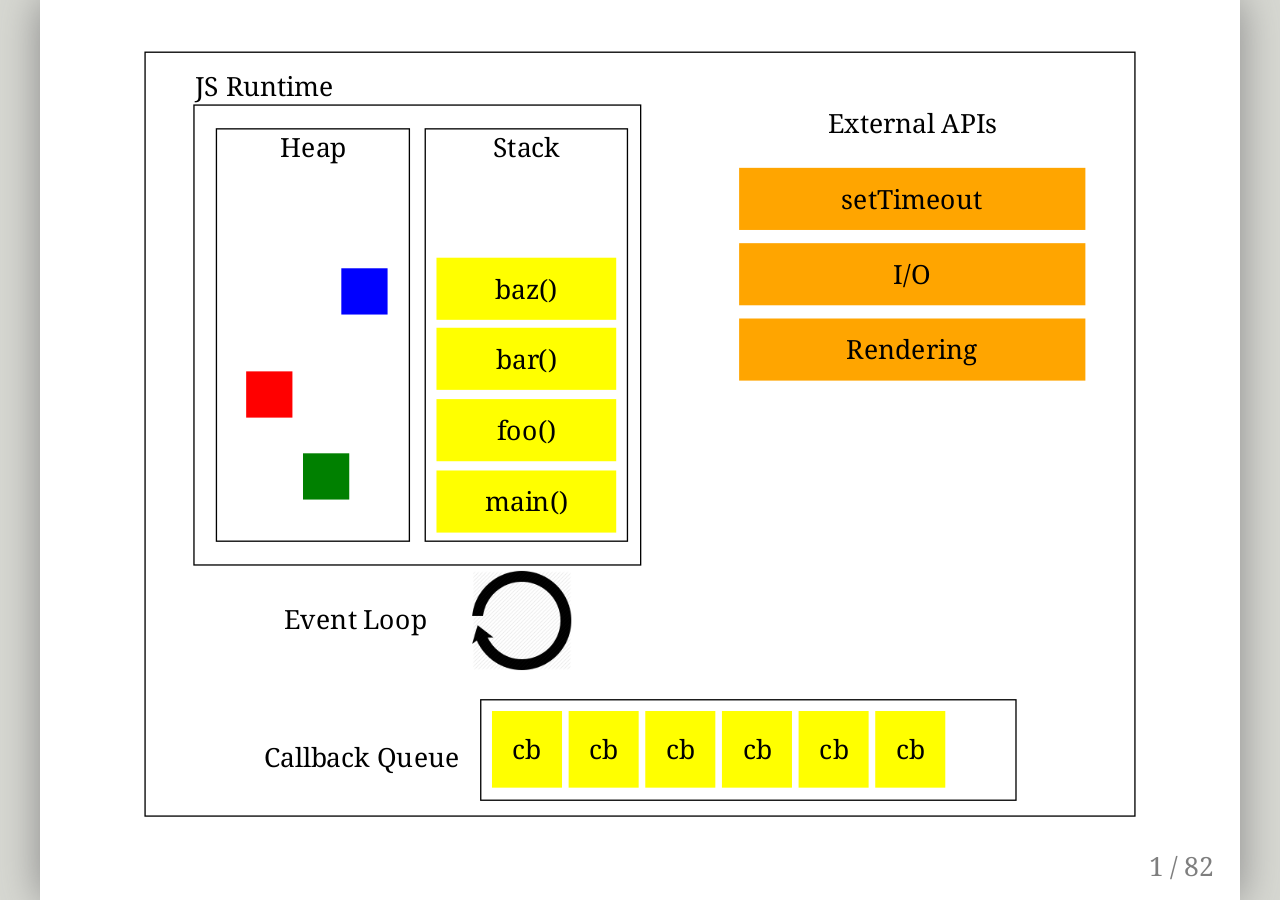
==== example-event-loop/index.html @ df594e59 "Add example event loop slides in" ====
<!DOCTYPE html>
<html>
  <head>
    <meta http-equiv="content-type" content="text/html; charset=utf-8" />
    <title>The Event Loop (or how Javascript works)</title>
    <style type="text/css" media="screen">
      @import url(http://fonts.googleapis.com/css?family=Droid+Serif);
      @import url(http://fonts.googleapis.com/css?family=Oswald);

      body {
        font-family: 'Droid Serif';
        font-size: 20px;
      }
      h1, h2, h3 {
        font-family: 'Oswald';
        font-weight: 400;
        margin-bottom: 0;
      }
      h1 { font-size: 4em; }
      h2 { font-size: 2em; }
      h3 { font-size: 1.6em; }
      .footnote {
        position: absolute;
        bottom: 3em;
        font-size: 12px;
      }
      li p {
        line-height: 1.25em;
        font-size: 1.25em;
      }
      .red { color: #fa0000; }
      .large { font-size: 2em; }
      a, a > code {
        color: rgb(249, 38, 114);
        text-decoration: none;
      }
      code {
        -moz-border-radius: 5px;
        -web-border-radius: 5px;
        background: #e7e8e2;
        border-radius: 5px;
        font-size: 14px;
      }
      .pull-left {
        float: left;
        width: 47%;
      }
      .pull-right {
        float: right;
        width: 47%;
      }
      .pull-right ~ p {
        clear: both;
      }
      #slideshow .slide .content code {
        font-size: 0.7em;
      }
      #slideshow .slide .content pre code {
        font-size: 0.8em;
        padding: 15px;
      }
      .inverse {
        background: #1A4162;
        color: #777872;
        text-shadow: 0 0 20px #333;
      }
      .inverse h1, .inverse h2 {
        color: #f3f3f3;
        line-height: 1.1em;
      }

      /* Slide-specific styling */
      #slide-inverse .footnote {
        bottom: 12px;
        left: 20px;
      }

      /* Two-column layout */
      .left-column {
        color: #777;
        width: 20%;
        height: 92%;
        float: left;
      }
      .left-column h2:last-of-type, .left-column h3:last-child {
        color: #000;
      }
      .right-column {
        width: 75%;
        float: right;
        padding-top: 2em;
      }

      .small ul {
          font-size: 1.0em;
          line-height: 1.3em;
      }

      ul {
        font-size: 1.5em;
        line-height: 1.5em;
      }

      ul ul {
        font-size: .95em;
        line-height: 1.2em;
      }
    </style>
    <link rel="stylesheet" type="text/css" href="js-runtime-overview.css" />
    <link rel="stylesheet" type="text/css" href="callstack.css" />
    <link rel="stylesheet" type="text/css" href="js-runtime-viz.css" />
  </head>
  <body>
    <textarea id="source">
<!--
Picture of Javascript runtime
General overview
-->
<div id="js-runtime-overview">
    <div class="js-runtime">
        <div class="heap">
            Heap
            <div class="heap-obj heap-obj1"></div>
            <div class="heap-obj heap-obj2"></div>
            <div class="heap-obj heap-obj3"></div>
        </div>
        <div class="stack">
            Stack
            <div class="stack-obj-container">
                <div class="stack-obj">baz()</div>
                <div class="stack-obj">bar()</div>
                <div class="stack-obj">foo()</div>
                <div class="stack-obj">main()</div>
            </div>
        </div>
    </div>
    <img class="event-loop" src="event-loop.png" />
    <div class="callback-queue">
        <div class="callback">cb</div>
        <div class="callback">cb</div>
        <div class="callback">cb</div>
        <div class="callback">cb</div>
        <div class="callback">cb</div>
        <div class="callback">cb</div>
    </div>
    <div class="external-apis">
        <div class="api">setTimeout</div>
        <div class="api">I/O</div>
        <div class="api">Rendering</div>
    </div>
    <div class="event-loop-label">Event Loop</div>
    <div class="callback-queue-label">Callback Queue</div>
    <div class="js-runtime-label">JS Runtime</div>
    <div class="external-apis-label">External APIs</div>
</div>

---
#Call Stack

* Currently executing code
* Javascript has exactly 1 callstack
* Hence why commonly explained as single threaded

---
class: middle, center
##Example

---
<!-- Basic Call Stack Example -->
<div class="call-stack-viz">
    <div class="call-stack-label">Call Stack</div>
    <div class="call-stack"></div>
    <div class="codes">
        <pre class="code concat-code">
function concat(str1, str2) {
    return str1 + "" + str2;
}
        </pre>
        <pre class="code combine-code">
function combineNames(user) {
    return concat(user.first,
                  user.last);
}
        </pre>
        <pre class="code print-code">
function printUsername(user) {
    var name = combineNames(user);
    console.log(name);
}
        </pre>
        <pre class="code">
printUsername({
    first: "Karl",
    last: "Kirch"
});
        </pre>
    </div>
</div>

---
<!-- Basic Call Stack Example -->
<div class="call-stack-viz">
    <div class="call-stack-label">Call Stack</div>
    <div class="call-stack">
        <div class="call-stack-container">
            <div class="call">(Anonymous Function)()</div>
        </div>
    </div>
    <div class="codes on-stack">
        <pre class="code concat-code">
function concat(str1, str2) {
    return str1 + "" + str2;
}
        </pre>
        <pre class="code combine-code">
function combineNames(user) {
    return concat(user.first,
                  user.last);
}
        </pre>
        <pre class="code print-code">
function printUsername(user) {
    var name = combineNames(user);
    console.log(name);
}
        </pre>
        <pre class="code">
printUsername({
    first: "Karl",
    last: "Kirch"
});
        </pre>
    </div>
</div>

---
<!-- Basic Call Stack Example -->
<div class="call-stack-viz">
    <div class="call-stack-label">Call Stack</div>
    <div class="call-stack">
        <div class="call-stack-container">
            <div class="call">printUsername()</div>
            <div class="call">(Anonymous Function)()</div>
        </div>
    </div>
    <div class="codes on-stack">
        <pre class="code concat-code">
function concat(str1, str2) {
    return str1 + "" + str2;
}
        </pre>
        <pre class="code combine-code">
function combineNames(user) {
    return concat(user.first,
                  user.last);
}
        </pre>
        <pre class="code print-code on-stack">
function printUsername(user) {
    var name = combineNames(user);
    console.log(name);
}
        </pre>
        <pre class="code">
printUsername({
    first: "Karl",
    last: "Kirch"
});
        </pre>
    </div>
</div>

---
<!-- Basic Call Stack Example -->
<div class="call-stack-viz">
    <div class="call-stack-label">Call Stack</div>
    <div class="call-stack on-stack">
        <div class="call-stack-container">
            <div class="call">combineNames()</div>
            <div class="call">printUsername()</div>
            <div class="call">(Anonymous Function)()</div>
        </div>
    </div>
    <div class="codes on-stack">
        <pre class="code concat-code">
function concat(str1, str2) {
    return str1 + "" + str2;
}
        </pre>
        <pre class="code combine-code on-stack">
function combineNames(user) {
    return concat(user.first,
                  user.last);
}
        </pre>
        <pre class="code print-code on-stack">
function printUsername(user) {
    var name = combineNames(user);
    console.log(name);
}
        </pre>
        <pre class="code">
printUsername({
    first: "Karl",
    last: "Kirch"
});
        </pre>
    </div>
</div>

---
<!-- Basic Call Stack Example -->
<div class="call-stack-viz">
    <div class="call-stack-label">Call Stack</div>
    <div class="call-stack on-stack">
        <div class="call-stack-container">
            <div class="call">concat()</div>
            <div class="call">combineNames()</div>
            <div class="call">printUsername()</div>
            <div class="call">(Anonymous Function)()</div>
        </div>
    </div>
    <div class="codes on-stack">
        <pre class="code concat-code on-stack">
function concat(str1, str2) {
    return str1 + "" + str2;
}
        </pre>
        <pre class="code combine-code on-stack">
function combineNames(user) {
    return concat(user.first,
                  user.last);
}
        </pre>
        <pre class="code print-code on-stack">
function printUsername(user) {
    var name = combineNames(user);
    console.log(name);
}
        </pre>
        <pre class="code">
printUsername({
    first: "Karl",
    last: "Kirch"
});
        </pre>
    </div>
</div>

---
<!-- Basic Call Stack Example -->
<div class="call-stack-viz">
    <div class="call-stack-label">Call Stack</div>
    <div class="call-stack on-stack">
        <div class="call-stack-container">
            <div class="call">combineNames()</div>
            <div class="call">printUsername()</div>
            <div class="call">(Anonymous Function)()</div>
        </div>
    </div>
    <div class="codes on-stack">
        <pre class="code concat-code">
function concat(str1, str2) {
    return str1 + "" + str2;
}
        </pre>
        <pre class="code combine-code on-stack">
function combineNames(user) {
    return concat(user.first,
                  user.last);
}
        </pre>
        <pre class="code print-code on-stack">
function printUsername(user) {
    var name = combineNames(user);
    console.log(name);
}
        </pre>
        <pre class="code">
printUsername({
    first: "Karl",
    last: "Kirch"
});
        </pre>
    </div>
</div>

---
<!-- Basic Call Stack Example -->
<div class="call-stack-viz">
    <div class="call-stack-label">Call Stack</div>
    <div class="call-stack on-stack">
        <div class="call-stack-container">
            <div class="call">printUsername()</div>
            <div class="call">(Anonymous Function)()</div>
        </div>
    </div>
    <div class="codes on-stack">
        <pre class="code concat-code">
function concat(str1, str2) {
    return str1 + "" + str2;
}
        </pre>
        <pre class="code combine-code">
function combineNames(user) {
    return concat(user.first,
                  user.last);
}
        </pre>
        <pre class="code print-code on-stack">
function printUsername(user) {
    var name = combineNames(user);
    console.log(name);
}
        </pre>
        <pre class="code">
printUsername({
    first: "Karl",
    last: "Kirch"
});
        </pre>
    </div>
</div>

---
<!-- Basic Call Stack Example -->
<div class="call-stack-viz">
    <div class="call-stack-label">Call Stack</div>
    <div class="call-stack on-stack">
        <div class="call-stack-container">
            <div class="call">console.log()</div>
            <div class="call">printUsername()</div>
            <div class="call">(Anonymous Function)()</div>
        </div>
    </div>
    <div class="codes on-stack">
        <pre class="code concat-code">
function concat(str1, str2) {
    return str1 + "" + str2;
}
        </pre>
        <pre class="code combine-code">
function combineNames(user) {
    return concat(user.first,
                  user.last);
}
        </pre>
        <pre class="code print-code on-stack">
function printUsername(user) {
    var name = combineNames(user);
    console.log(name);
}
        </pre>
        <pre class="code">
printUsername({
    first: "Karl",
    last: "Kirch"
});
        </pre>
    </div>
</div>

---
<!-- Basic Call Stack Example -->
<div class="call-stack-viz">
    <div class="call-stack-label">Call Stack</div>
    <div class="call-stack on-stack">
        <div class="call-stack-container">
            <div class="call">printUsername()</div>
            <div class="call">(Anonymous Function)()</div>
        </div>
    </div>
    <div class="codes on-stack">
        <pre class="code concat-code">
function concat(str1, str2) {
    return str1 + "" + str2;
}
        </pre>
        <pre class="code combine-code">
function combineNames(user) {
    return concat(user.first,
                  user.last);
}
        </pre>
        <pre class="code print-code on-stack">
function printUsername(user) {
    var name = combineNames(user);
    console.log(name);
}
        </pre>
        <pre class="code">
printUsername({
    first: "Karl",
    last: "Kirch"
});
        </pre>
    </div>
</div>

---
<!-- Basic Call Stack Example -->
<div class="call-stack-viz">
    <div class="call-stack-label">Call Stack</div>
    <div class="call-stack on-stack">
        <div class="call-stack-container">
            <div class="call">(Anonymous Function)()</div>
        </div>
    </div>
    <div class="codes on-stack">
        <pre class="code concat-code">
function concat(str1, str2) {
    return str1 + "" + str2;
}
        </pre>
        <pre class="code combine-code">
function combineNames(user) {
    return concat(user.first,
                  user.last);
}
        </pre>
        <pre class="code print-code">
function printUsername(user) {
    var name = combineNames(user);
    console.log(name);
}
        </pre>
        <pre class="code">
printUsername({
    first: "Karl",
    last: "Kirch"
});
        </pre>
    </div>
</div>

---
<!-- Basic Call Stack Example -->
<div class="call-stack-viz">
    <div class="call-stack-label">Call Stack</div>
    <div class="call-stack">
        <div class="call-stack-container">
        </div>
    </div>
    <div class="codes">
        <pre class="code concat-code">
function concat(str1, str2) {
    return str1 + "" + str2;
}
        </pre>
        <pre class="code combine-code">
function combineNames(user) {
    return concat(user.first,
                  user.last);
}
        </pre>
        <pre class="code print-code">
function printUsername(user) {
    var name = combineNames(user);
    console.log(name);
}
        </pre>
        <pre class="code">
printUsername({
    first: "Karl",
    last: "Kirch"
});
        </pre>
    </div>
</div>





---
class: middle, center
##Stack Overflow

---
<!-- Stack Overflow Example -->
<div class="call-stack-viz">
    <div class="call-stack-label">Call Stack</div>
    <div class="call-stack">
        <div class="call-stack-container">
        </div>
    </div>
    <div class="codes">
        <pre class="code foo-code">
function foo() {
    return foo();
}
        </pre>
        <pre class="code">
foo();
        </pre>
    </div>
</div>

---
<!-- Stack Overflow Example -->
<div class="call-stack-viz">
    <div class="call-stack-label">Call Stack</div>
    <div class="call-stack">
        <div class="call-stack-container">
            <div class="call">(Anonymous Function)()</div>
        </div>
    </div>
    <div class="codes on-stack">
        <pre class="code foo-code">
function foo() {
    return foo();
}
        </pre>
        <pre class="code">
foo();
        </pre>
    </div>
</div>

---
<!-- Stack Overflow Example -->
<div class="call-stack-viz">
    <div class="call-stack-label">Call Stack</div>
    <div class="call-stack">
        <div class="call-stack-container">
            <div class="call">foo()</div>
            <div class="call">(Anonymous Function)()</div>
        </div>
    </div>
    <div class="codes on-stack">
        <pre class="code foo-code on-stack">
function foo() {
    return foo();
}
        </pre>
        <pre class="code">
foo();
        </pre>
    </div>
</div>

---
<!-- Stack Overflow Example -->
<div class="call-stack-viz">
    <div class="call-stack-label">Call Stack</div>
    <div class="call-stack">
        <div class="call-stack-container">
            <div class="call">foo()</div>
            <div class="call">foo()</div>
            <div class="call">(Anonymous Function)()</div>
        </div>
    </div>
    <div class="codes on-stack">
        <pre class="code foo-code on-stack">
function foo() {
    return foo();
}
        </pre>
        <pre class="code">
foo();
        </pre>
    </div>
</div>

---
<!-- Stack Overflow Example -->
<div class="call-stack-viz">
    <div class="call-stack-label">Call Stack</div>
    <div class="call-stack">
        <div class="call-stack-container">
            <div class="call">foo()</div>
            <div class="call">foo()</div>
            <div class="call">foo()</div>
            <div class="call">(Anonymous Function)()</div>
        </div>
    </div>
    <div class="codes on-stack">
        <pre class="code foo-code on-stack">
function foo() {
    return foo();
}
        </pre>
        <pre class="code">
foo();
        </pre>
    </div>
</div>

---
<!-- Stack Overflow Example -->
<div class="call-stack-viz">
    <div class="call-stack-label">Call Stack</div>
    <div class="call-stack">
        <div class="call-stack-container">
            <div class="call">foo()</div>
            <div class="call">foo()</div>
            <div class="call">foo()</div>
            <div class="call">foo()</div>
            <div class="call">(Anonymous Function)()</div>
        </div>
    </div>
    <div class="codes on-stack">
        <pre class="code foo-code on-stack">
function foo() {
    return foo();
}
        </pre>
        <pre class="code">
foo();
        </pre>
    </div>
</div>

---
<!-- Stack Overflow Example -->
<div class="call-stack-viz">
    <div class="call-stack-label">Call Stack</div>
    <div class="call-stack">
        <div class="call-stack-container">
            <div class="call">foo()</div>
            <div class="call">foo()</div>
            <div class="call">foo()</div>
            <div class="call">foo()</div>
            <div class="call">foo()</div>
            <div class="call">(Anonymous Function)()</div>
        </div>
    </div>
    <div class="codes on-stack">
        <pre class="code foo-code on-stack">
function foo() {
    return foo();
}
        </pre>
        <pre class="code">
foo();
        </pre>
    </div>
</div>

---
<!-- Stack Overflow Example -->
<div class="call-stack-viz">
    <div class="call-stack-label">Call Stack</div>
    <div class="call-stack">
        <div class="call-stack-container">
            <div class="call">foo()</div>
            <div class="call">foo()</div>
            <div class="call">foo()</div>
            <div class="call">foo()</div>
            <div class="call">foo()</div>
            <div class="call">foo()</div>
            <div class="call">(Anonymous Function)()</div>
        </div>
    </div>
    <div class="codes on-stack">
        <pre class="code foo-code on-stack">
function foo() {
    return foo();
}
        </pre>
        <pre class="code">
foo();
        </pre>
    </div>
</div>

---
<!-- Stack Overflow Example -->
<div class="call-stack-viz">
    <div class="call-stack-label">Call Stack</div>
    <div class="call-stack">
        <div class="call-stack-container">
            <div class="call">foo()</div>
            <div class="call">foo()</div>
            <div class="call">foo()</div>
            <div class="call">foo()</div>
            <div class="call">foo()</div>
            <div class="call">foo()</div>
            <div class="call">foo()</div>
            <div class="call">(Anonymous Function)()</div>
        </div>
    </div>
    <div class="codes on-stack">
        <pre class="code foo-code on-stack">
function foo() {
    return foo();
}
        </pre>
        <pre class="code">
foo();
        </pre>
    </div>
</div>

---
<!-- Stack Overflow Example -->
<div class="call-stack-viz">
    <div class="call-stack-label">Call Stack</div>
    <div class="call-stack">
        <div class="call-stack-container">
            <div class="call">foo()</div>
            <div class="call">foo()</div>
            <div class="call">foo()</div>
            <div class="call">foo()</div>
            <div class="call">foo()</div>
            <div class="call">foo()</div>
            <div class="call">foo()</div>
            <div class="call">foo()</div>
            <div class="call">(Anonymous Function)()</div>
        </div>
    </div>
    <div class="codes on-stack">
        <pre class="code foo-code on-stack">
function foo() {
    return foo();
}
        </pre>
        <pre class="code">
foo();
        </pre>
    </div>
</div>

---
<!-- Stack Overflow Example -->
<div class="call-stack-viz">
    <div class="call-stack-label">Call Stack</div>
    <div class="call-stack">
        <div class="call-stack-container">
            <div class="call">foo()</div>
            <div class="call">foo()</div>
            <div class="call">foo()</div>
            <div class="call">foo()</div>
            <div class="call">foo()</div>
            <div class="call">foo()</div>
            <div class="call">foo()</div>
            <div class="call">foo()</div>
            <div class="call">foo()</div>
            <div class="call">(Anonymous Function)()</div>
        </div>
    </div>
    <div class="codes on-stack">
        <pre class="code foo-code on-stack">
function foo() {
    return foo();
}
        </pre>
        <pre class="code">
foo();
        </pre>
    </div>
</div>

---
<!-- Stack Overflow Example -->
<div class="call-stack-viz">
    <div class="call-stack-label">Call Stack</div>
    <div class="call-stack">
        <div class="call-stack-container">
            <div class="call">foo()</div>
            <div class="call">foo()</div>
            <div class="call">foo()</div>
            <div class="call">foo()</div>
            <div class="call">foo()</div>
            <div class="call">foo()</div>
            <div class="call">foo()</div>
            <div class="call">foo()</div>
            <div class="call">foo()</div>
            <div class="call">(Anonymous Function)()</div>
        </div>
    </div>
    <div class="codes on-stack">
        <pre class="code foo-code on-stack">
function foo() {
    return foo();
}
        </pre>
        <pre class="code">
foo();
        </pre>
    </div>
    <img class="fail" src="explosion.png" />
    <img class="error" src="stackoverflow.png" />
</div>


---
layout: false
class: middle, center, inverse
#The Event Loop and friends

---
<div id="js-runtime-overview">
    <div class="js-runtime">
        <div class="heap">
            Heap
            <div class="heap-obj heap-obj1"></div>
            <div class="heap-obj heap-obj2"></div>
            <div class="heap-obj heap-obj3"></div>
        </div>
        <div class="stack">
            Stack
            <div class="stack-obj-container">
                <div class="stack-obj">baz()</div>
                <div class="stack-obj">bar()</div>
                <div class="stack-obj">foo()</div>
                <div class="stack-obj">main()</div>
            </div>
        </div>
    </div>
    <img class="event-loop" src="event-loop.png" />
    <div class="callback-queue">
        <div class="callback">cb</div>
        <div class="callback">cb</div>
        <div class="callback">cb</div>
        <div class="callback">cb</div>
        <div class="callback">cb</div>
        <div class="callback">cb</div>
    </div>
    <div class="external-apis">
        <div class="api">setTimeout</div>
        <div class="api">I/O</div>
        <div class="api">Rendering</div>
    </div>
    <div class="event-loop-label">Event Loop</div>
    <div class="callback-queue-label">Callback Queue</div>
    <div class="js-runtime-label">JS Runtime</div>
    <div class="external-apis-label">External APIs</div>
</div>

---
<div id="js-runtime-overview">
    <div class="js-runtime">
        <div class="heap">
            Heap
            <div class="heap-obj heap-obj1"></div>
            <div class="heap-obj heap-obj2"></div>
            <div class="heap-obj heap-obj3"></div>
        </div>
        <div class="stack">
            Stack
            <div class="stack-obj-container">
                <div class="stack-obj">baz()</div>
                <div class="stack-obj">bar()</div>
                <div class="stack-obj">foo()</div>
                <div class="stack-obj">main()</div>
            </div>
        </div>
    </div>
    <div class="js-runtime-gray"></div>
    <img class="event-loop" src="event-loop.png" />
    <div class="callback-queue">
        <div class="callback">cb</div>
        <div class="callback">cb</div>
        <div class="callback">cb</div>
        <div class="callback">cb</div>
        <div class="callback">cb</div>
        <div class="callback">cb</div>
    </div>
    <div class="external-apis">
        <div class="api">setTimeout</div>
        <div class="api">I/O</div>
        <div class="api">Rendering</div>
    </div>
    <div class="event-loop-label">Event Loop</div>
    <div class="callback-queue-label">Callback Queue</div>
    <div class="js-runtime-label">JS Runtime</div>
    <div class="external-apis-label">External APIs</div>
</div>

---
#Callback/Task Queue

* Holds the list of tasks/callbacks to be executed next
* Is unbounded (can grow infinitely long)
* Multiple ways to add things to it
    - setTimeout(fn, 0);
    - setImmediate(fn);
    - nextTick(fn);


---
#External APIs
* Do everything not Javascript related
* Can use other threads
* Examples of External APIs
    - Network I/O
    - Rendering Calls
    - Timeouts/Intervals
    - File System Access
    - C++ code
    - Web Workers


---
#Event Loop
<!--
Who knows what an event loop is?
Who's written one?
-->

* Loop that waits for and dispatches events from the callback queue to the callstack
* Only dispatches when callstack is empty
* You have no control over this

<!--
Literally all it does, grabs events off of the task queue and replaces the call stack with the code from the task queue
-->

---
class: middle, center
##Async example

---
<!-- SetTimeout Example -->
<div class="js-runtime-viz">
    <div class="call-stack-label">Call Stack</div>
    <div class="external-apis-label">External APIs</div>
    <div class="console-label">Console</div>
    <div class="callback-queue-label">Callback Queue</div>
    <div class="call-stack">
        <div class="call-stack-container">
        </div>
    </div>
    <div class="external-apis">
        <div class="call-stack-container">
        </div>
    </div>
    <div class="codes">

```
function doTimeout() {
    console.log("Timeout complete");
}

setTimeout(doTimeout, 5000);

console.log("Waiting for timeout");
```
</div>
    <pre class="console">
    </pre>
    <div class="callback-queue">
    </div>
    <img class="event-loop" src="event-loop.png" />
</div>

---
<!-- SetTimeout Example -->
<div class="js-runtime-viz">
    <div class="call-stack-label">Call Stack</div>
    <div class="external-apis-label">External APIs</div>
    <div class="console-label">Console</div>
    <div class="callback-queue-label">Callback Queue</div>
    <div class="call-stack">
        <div class="call-stack-container">
            <div class="call">(Anonymous Function)()</div>
        </div>
    </div>
    <div class="external-apis">
        <div class="api-container">
        </div>
    </div>
    <div class="codes">

```
function doTimeout() {
    console.log("Timeout complete");
}

setTimeout(doTimeout, 5000);

console.log("Waiting for timeout");
```
</div>
    <pre class="console">
    </pre>
    <div class="callback-queue">
    </div>
    <img class="event-loop" src="event-loop.png" />
</div>

---
<!-- SetTimeout Example -->
<div class="js-runtime-viz">
    <div class="call-stack-label">Call Stack</div>
    <div class="external-apis-label">External APIs</div>
    <div class="console-label">Console</div>
    <div class="callback-queue-label">Callback Queue</div>
    <div class="call-stack">
        <div class="call-stack-container">
            <div class="call">setTimeout()</div>
            <div class="call">(Anonymous Function)()</div>
        </div>
    </div>
    <div class="external-apis">
        <div class="api-container">
        </div>
    </div>
    <div class="codes">

```
function doTimeout() {
    console.log("Timeout complete");
}

setTimeout(doTimeout, 5000);

console.log("Waiting for timeout");
```
</div>
    <pre class="console">
    </pre>
    <div class="callback-queue">
    </div>
    <img class="event-loop" src="event-loop.png" />
</div>

---
<!-- SetTimeout Example -->
<div class="js-runtime-viz">
    <div class="call-stack-label">Call Stack</div>
    <div class="external-apis-label">External APIs</div>
    <div class="console-label">Console</div>
    <div class="callback-queue-label">Callback Queue</div>
    <div class="call-stack">
        <div class="call-stack-container">
            <div class="call">(Anonymous Function)()</div>
        </div>
    </div>
    <div class="external-apis">
        <div class="api-container">
            <div class="api">
                setTimeout
                <img src="spinner.gif" />
                <div class="cb">doTimeout</div>
            </div>
        </div>
    </div>
    <div class="codes">

```
function doTimeout() {
    console.log("Timeout complete");
}

setTimeout(doTimeout, 5000);

console.log("Waiting for timeout");
```
</div>
    <pre class="console">
    </pre>
    <div class="callback-queue">
    </div>
    <img class="event-loop" src="event-loop.png" />
</div>

---
<!-- SetTimeout Example -->
<div class="js-runtime-viz">
    <div class="call-stack-label">Call Stack</div>
    <div class="external-apis-label">External APIs</div>
    <div class="console-label">Console</div>
    <div class="callback-queue-label">Callback Queue</div>
    <div class="call-stack">
        <div class="call-stack-container">
            <div class="call">console.log()</div>
            <div class="call">(Anonymous Function)()</div>
        </div>
    </div>
    <div class="external-apis">
        <div class="api-container">
            <div class="api">
                setTimeout
                <img src="spinner.gif" />
                <div class="cb">doTimeout</div>
            </div>
        </div>
    </div>
    <div class="codes">

```
function doTimeout() {
    console.log("Timeout complete");
}

setTimeout(doTimeout, 5000);

console.log("Waiting for timeout");
```
</div>
    <pre class="console">
    </pre>
    <div class="callback-queue">
    </div>
    <img class="event-loop" src="event-loop.png" />
</div>

---
<!-- SetTimeout Example -->
<div class="js-runtime-viz">
    <div class="call-stack-label">Call Stack</div>
    <div class="external-apis-label">External APIs</div>
    <div class="console-label">Console</div>
    <div class="callback-queue-label">Callback Queue</div>
    <div class="call-stack">
        <div class="call-stack-container">
            <div class="call">(Anonymous Function)()</div>
        </div>
    </div>
    <div class="external-apis">
        <div class="api-container">
            <div class="api">
                setTimeout
                <img src="spinner.gif" />
                <div class="cb">doTimeout</div>
            </div>
        </div>
    </div>
    <div class="codes">

```
function doTimeout() {
    console.log("Timeout complete");
}

setTimeout(doTimeout, 5000);

console.log("Waiting for timeout");
```
</div>
    <pre class="console">
Waiting for timeout
    </pre>
    <div class="callback-queue">
    </div>
    <img class="event-loop" src="event-loop.png" />
</div>


---
<!-- SetTimeout Example -->
<div class="js-runtime-viz">
    <div class="call-stack-label">Call Stack</div>
    <div class="external-apis-label">External APIs</div>
    <div class="console-label">Console</div>
    <div class="callback-queue-label">Callback Queue</div>
    <div class="call-stack">
        <div class="call-stack-container">
        </div>
    </div>
    <div class="external-apis">
        <div class="api-container">
            <div class="api">
                setTimeout
                <img src="spinner.gif" />
                <div class="cb">doTimeout</div>
            </div>
        </div>
    </div>
    <div class="codes">

```
function doTimeout() {
    console.log("Timeout complete");
}

setTimeout(doTimeout, 5000);

console.log("Waiting for timeout");
```
</div>
    <pre class="console">
Waiting for timeout
    </pre>
    <div class="callback-queue">
    </div>
    <img class="event-loop" src="event-loop.png" />
</div>

---
<!-- SetTimeout Example -->
<div class="js-runtime-viz">
    <div class="call-stack-label">Call Stack</div>
    <div class="external-apis-label">External APIs</div>
    <div class="console-label">Console</div>
    <div class="callback-queue-label">Callback Queue</div>
    <div class="call-stack">
        <div class="call-stack-container">
        </div>
    </div>
    <div class="external-apis">
        <div class="api-container">
        </div>
    </div>
    <div class="codes">

```
function doTimeout() {
    console.log("Timeout complete");
}

setTimeout(doTimeout, 5000);

console.log("Waiting for timeout");
```
</div>
    <pre class="console">
Waiting for timeout
    </pre>
    <div class="callback-queue">
        <div class="cb">doTimeout</div>
    </div>
    <img class="event-loop" src="event-loop.png" />
</div>

---
<!-- SetTimeout Example -->
<div class="js-runtime-viz">
    <div class="call-stack-label">Call Stack</div>
    <div class="external-apis-label">External APIs</div>
    <div class="console-label">Console</div>
    <div class="callback-queue-label">Callback Queue</div>
    <div class="call-stack">
        <div class="call-stack-container">
            <div class="call">doTimeout()</div>
        </div>
    </div>
    <div class="external-apis">
        <div class="api-container">
        </div>
    </div>
    <div class="codes">

```
function doTimeout() {
    console.log("Timeout complete");
}

setTimeout(doTimeout, 5000);

console.log("Waiting for timeout");
```
</div>
    <pre class="console">
Waiting for timeout
    </pre>
    <div class="callback-queue">
    </div>
    <img class="event-loop" src="event-loop.png" />
</div>

---
<!-- SetTimeout Example -->
<div class="js-runtime-viz">
    <div class="call-stack-label">Call Stack</div>
    <div class="external-apis-label">External APIs</div>
    <div class="console-label">Console</div>
    <div class="callback-queue-label">Callback Queue</div>
    <div class="call-stack">
        <div class="call-stack-container">
            <div class="call">console.log()</div>
            <div class="call">doTimeout()</div>
        </div>
    </div>
    <div class="external-apis">
        <div class="api-container">
        </div>
    </div>
    <div class="codes">

```
function doTimeout() {
    console.log("Timeout complete");
}

setTimeout(doTimeout, 5000);

console.log("Waiting for timeout");
```
</div>
    <pre class="console">
Waiting for timeout
    </pre>
    <div class="callback-queue">
    </div>
    <img class="event-loop" src="event-loop.png" />
</div>

---
<!-- SetTimeout Example -->
<div class="js-runtime-viz">
    <div class="call-stack-label">Call Stack</div>
    <div class="external-apis-label">External APIs</div>
    <div class="console-label">Console</div>
    <div class="callback-queue-label">Callback Queue</div>
    <div class="call-stack">
        <div class="call-stack-container">
            <div class="call">doTimeout()</div>
        </div>
    </div>
    <div class="external-apis">
        <div class="api-container">
        </div>
    </div>
    <div class="codes">

```
function doTimeout() {
    console.log("Timeout complete");
}

setTimeout(doTimeout, 5000);

console.log("Waiting for timeout");
```
</div>
    <pre class="console">
Waiting for timeout
Timeout complete
    </pre>
    <div class="callback-queue">
    </div>
    <img class="event-loop" src="event-loop.png" />
</div>

---
<!-- SetTimeout Example -->
<div class="js-runtime-viz">
    <div class="call-stack-label">Call Stack</div>
    <div class="external-apis-label">External APIs</div>
    <div class="console-label">Console</div>
    <div class="callback-queue-label">Callback Queue</div>
    <div class="call-stack">
        <div class="call-stack-container">
        </div>
    </div>
    <div class="external-apis">
        <div class="api-container">
        </div>
    </div>
    <div class="codes">

```
function doTimeout() {
    console.log("Timeout complete");
}

setTimeout(doTimeout, 5000);

console.log("Waiting for timeout");
```
</div>
    <pre class="console">
Waiting for timeout
Timeout complete
    </pre>
    <div class="callback-queue">
    </div>
    <img class="event-loop" src="event-loop.png" />
</div>








---
class: middle, center
##Browser - Element onClick

---
<!-- Interactive onclick event -->
<div class="js-runtime-viz">
    <div class="call-stack-label">Call Stack</div>
    <div class="external-apis-label">External APIs</div>
    <div class="console-label">Console</div>
    <div class="callback-queue-label">Callback Queue</div>
    <div class="call-stack">
        <div class="call-stack-container">
        </div>
    </div>
    <div class="external-apis">
        <div class="api-container">
        </div>
    </div>
<div class="codes">

```
function handleClick(evt) {
    console.log("Clicked!!")
}

var btn = document
        .getElementById("theButton");

btn.addEventListener('click',
                        handleClick);
```
</div>
    <pre class="console">
    </pre>
    <div class="callback-queue">
    </div>
    <img class="event-loop" src="event-loop.png" />
</div>

---
<!-- Interactive onclick event -->
<div class="js-runtime-viz">
    <div class="call-stack-label">Call Stack</div>
    <div class="external-apis-label">External APIs</div>
    <div class="console-label">Console</div>
    <div class="callback-queue-label">Callback Queue</div>
    <div class="call-stack">
        <div class="call-stack-container">
            <div class="call">(Anonymous Function)()</div>
        </div>
    </div>
    <div class="external-apis">
        <div class="api-container">
        </div>
    </div>
<div class="codes">

```
function handleClick(evt) {
    console.log("Clicked!!")
}

var btn = document
        .getElementById("theButton");

btn.addEventListener('click',
                        handleClick);
```
</div>
    <pre class="console">
    </pre>
    <div class="callback-queue">
    </div>
    <img class="event-loop" src="event-loop.png" />
</div>


---
<!-- Interactive onclick event -->
<div class="js-runtime-viz">
    <div class="call-stack-label">Call Stack</div>
    <div class="external-apis-label">External APIs</div>
    <div class="console-label">Console</div>
    <div class="callback-queue-label">Callback Queue</div>
    <div class="call-stack">
        <div class="call-stack-container">
            <div class="call">document.getElementById()</div>
            <div class="call">(Anonymous Function)()</div>
        </div>
    </div>
    <div class="external-apis">
        <div class="api-container">
        </div>
    </div>
<div class="codes">

```
function handleClick(evt) {
    console.log("Clicked!!")
}

var btn = document
        .getElementById("theButton");

btn.addEventListener('click',
                        handleClick);
```
</div>
    <pre class="console">
    </pre>
    <div class="callback-queue">
    </div>
    <img class="event-loop" src="event-loop.png" />
</div>


---
<!-- Interactive onclick event -->
<div class="js-runtime-viz">
    <div class="call-stack-label">Call Stack</div>
    <div class="external-apis-label">External APIs</div>
    <div class="console-label">Console</div>
    <div class="callback-queue-label">Callback Queue</div>
    <div class="call-stack">
        <div class="call-stack-container">
            <div class="call">(Anonymous Function)()</div>
        </div>
    </div>
    <div class="external-apis">
        <div class="api-container">
        </div>
    </div>
<div class="codes">

```
function handleClick(evt) {
    console.log("Clicked!!")
}

var btn = document
        .getElementById("theButton");

btn.addEventListener('click',
                        handleClick);
```
</div>
    <pre class="console">
    </pre>
    <div class="callback-queue">
    </div>
    <img class="event-loop" src="event-loop.png" />
</div>

---
<!-- Interactive onclick event -->
<div class="js-runtime-viz">
    <div class="call-stack-label">Call Stack</div>
    <div class="external-apis-label">External APIs</div>
    <div class="console-label">Console</div>
    <div class="callback-queue-label">Callback Queue</div>
    <div class="call-stack">
        <div class="call-stack-container">
            <div class="call">addEventListener()</div>
            <div class="call">(Anonymous Function)()</div>
        </div>
    </div>
    <div class="external-apis">
        <div class="api-container">
        </div>
    </div>
<div class="codes">

```
function handleClick(evt) {
    console.log("Clicked!!")
}

var btn = document
        .getElementById("theButton");

btn.addEventListener('click',
                        handleClick);
```
</div>
    <pre class="console">
    </pre>
    <div class="callback-queue">
    </div>
    <img class="event-loop" src="event-loop.png" />
</div>


---
<!-- Interactive onclick event -->
<div class="js-runtime-viz">
    <div class="call-stack-label">Call Stack</div>
    <div class="external-apis-label">External APIs</div>
    <div class="console-label">Console</div>
    <div class="callback-queue-label">Callback Queue</div>
    <div class="call-stack">
        <div class="call-stack-container">
            <div class="call">(Anonymous Function)()</div>
        </div>
    </div>
    <div class="external-apis">
        <div class="api-container">
            <div class="api">
                theButton.onClick
                <img src="spinner.gif" />
                <div class="cb">handleClick</div>
            </div>
        </div>
    </div>
<div class="codes">

```
function handleClick(evt) {
    console.log("Clicked!!")
}

var btn = document
        .getElementById("theButton");

btn.addEventListener('click',
                        handleClick);
```
</div>
    <pre class="console">
    </pre>
    <div class="callback-queue">
    </div>
    <img class="event-loop" src="event-loop.png" />
</div>

---
<!-- Interactive onclick event -->
<div class="js-runtime-viz">
    <div class="call-stack-label">Call Stack</div>
    <div class="external-apis-label">External APIs</div>
    <div class="console-label">Console</div>
    <div class="callback-queue-label">Callback Queue</div>
    <div class="call-stack">
        <div class="call-stack-container">
        </div>
    </div>
    <div class="external-apis">
        <div class="api-container">
            <div class="api">
                theButton.onClick
                <img src="spinner.gif" />
                <div class="cb">handleClick</div>
            </div>
        </div>
    </div>
<div class="codes">

```
function handleClick(evt) {
    console.log("Clicked!!")
}

var btn = document
        .getElementById("theButton");

btn.addEventListener('click',
                        handleClick);
```
</div>
    <pre class="console">
    </pre>
    <div class="callback-queue">
    </div>
    <img class="event-loop" src="event-loop.png" />
</div>

---
<!-- Interactive onclick event -->
<div class="js-runtime-viz">
    <div class="call-stack-label">Call Stack</div>
    <div class="external-apis-label">External APIs</div>
    <div class="console-label">Console</div>
    <div class="callback-queue-label">Callback Queue</div>
    <div class="call-stack">
        <div class="call-stack-container">
        </div>
    </div>
    <div class="external-apis">
        <div class="api-container">
            <div class="api">
                theButton.onClick
                <img src="spinner.gif" />
                <div class="cb">handleClick</div>
            </div>
        </div>
    </div>
<div class="codes">

```
function handleClick(evt) {
    console.log("Clicked!!")
}

var btn = document
        .getElementById("theButton");

btn.addEventListener('click',
                        handleClick);
```
</div>
    <pre class="console">
    </pre>
    <div class="callback-queue">
        <div class="cb">handleClick</div>
    </div>
    <img class="event-loop" src="event-loop.png" />
</div>


---
<!-- Interactive onclick event -->
<div class="js-runtime-viz">
    <div class="call-stack-label">Call Stack</div>
    <div class="external-apis-label">External APIs</div>
    <div class="console-label">Console</div>
    <div class="callback-queue-label">Callback Queue</div>
    <div class="call-stack">
        <div class="call-stack-container">
            <div class="call">handleClick()</div>
        </div>
    </div>
    <div class="external-apis">
        <div class="api-container">
            <div class="api">
                theButton.onClick
                <img src="spinner.gif" />
                <div class="cb">handleClick</div>
            </div>
        </div>
    </div>
<div class="codes">

```
function handleClick(evt) {
    console.log("Clicked!!")
}

var btn = document
        .getElementById("theButton");

btn.addEventListener('click',
                        handleClick);
```
</div>
    <pre class="console">
    </pre>
    <div class="callback-queue">
    </div>
    <img class="event-loop" src="event-loop.png" />
</div>


---
<!-- Interactive onclick event -->
<div class="js-runtime-viz">
    <div class="call-stack-label">Call Stack</div>
    <div class="external-apis-label">External APIs</div>
    <div class="console-label">Console</div>
    <div class="callback-queue-label">Callback Queue</div>
    <div class="call-stack">
        <div class="call-stack-container">
            <div class="call">console.log()</div>
            <div class="call">handleClick()</div>
        </div>
    </div>
    <div class="external-apis">
        <div class="api-container">
            <div class="api">
                theButton.onClick
                <img src="spinner.gif" />
                <div class="cb">handleClick</div>
            </div>
        </div>
    </div>
<div class="codes">

```
function handleClick(evt) {
    console.log("Clicked!!")
}

var btn = document
        .getElementById("theButton");

btn.addEventListener('click',
                        handleClick);
```
</div>
    <pre class="console">
    </pre>
    <div class="callback-queue">
    </div>
    <img class="event-loop" src="event-loop.png" />
</div>

---
<!-- Interactive onclick event -->
<div class="js-runtime-viz">
    <div class="call-stack-label">Call Stack</div>
    <div class="external-apis-label">External APIs</div>
    <div class="console-label">Console</div>
    <div class="callback-queue-label">Callback Queue</div>
    <div class="call-stack">
        <div class="call-stack-container">
            <div class="call">handleClick()</div>
        </div>
    </div>
    <div class="external-apis">
        <div class="api-container">
            <div class="api">
                theButton.onClick
                <img src="spinner.gif" />
                <div class="cb">handleClick</div>
            </div>
        </div>
    </div>
<div class="codes">

```
function handleClick(evt) {
    console.log("Clicked!!")
}

var btn = document
        .getElementById("theButton");

btn.addEventListener('click',
                        handleClick);
```
</div>
    <pre class="console">
Clicked!!
    </pre>
    <div class="callback-queue">
    </div>
    <img class="event-loop" src="event-loop.png" />
</div>


---
<!-- Interactive onclick event -->
<div class="js-runtime-viz">
    <div class="call-stack-label">Call Stack</div>
    <div class="external-apis-label">External APIs</div>
    <div class="console-label">Console</div>
    <div class="callback-queue-label">Callback Queue</div>
    <div class="call-stack">
        <div class="call-stack-container">
        </div>
    </div>
    <div class="external-apis">
        <div class="api-container">
            <div class="api">
                theButton.onClick
                <img src="spinner.gif" />
                <div class="cb">handleClick</div>
            </div>
        </div>
    </div>
<div class="codes">

```
function handleClick(evt) {
    console.log("Clicked!!")
}

var btn = document
        .getElementById("theButton");

btn.addEventListener('click',
                        handleClick);
```
</div>
    <pre class="console">
Clicked!!
    </pre>
    <div class="callback-queue">
    </div>
    <img class="event-loop" src="event-loop.png" />
</div>



---
<!-- Interactive onclick event -->
<div class="js-runtime-viz">
    <div class="call-stack-label">Call Stack</div>
    <div class="external-apis-label">External APIs</div>
    <div class="console-label">Console</div>
    <div class="callback-queue-label">Callback Queue</div>
    <div class="call-stack">
        <div class="call-stack-container">
        </div>
    </div>
    <div class="external-apis">
        <div class="api-container">
            <div class="api">
                theButton.onClick
                <img src="spinner.gif" />
                <div class="cb">handleClick</div>
            </div>
        </div>
    </div>
<div class="codes">

```
function handleClick(evt) {
    console.log("Clicked!!")
}

var btn = document
        .getElementById("theButton");

btn.addEventListener('click',
                        handleClick);
```
</div>
    <pre class="console">
Clicked!!
    </pre>
    <div class="callback-queue">
        <div class="cb">handleClick</div>
    </div>
    <img class="event-loop" src="event-loop.png" />
</div>


---
<!-- Interactive onclick event -->
<div class="js-runtime-viz">
    <div class="call-stack-label">Call Stack</div>
    <div class="external-apis-label">External APIs</div>
    <div class="console-label">Console</div>
    <div class="callback-queue-label">Callback Queue</div>
    <div class="call-stack">
        <div class="call-stack-container">
            <div class="call">handleClick()</div>
        </div>
    </div>
    <div class="external-apis">
        <div class="api-container">
            <div class="api">
                theButton.onClick
                <img src="spinner.gif" />
                <div class="cb">handleClick</div>
            </div>
        </div>
    </div>
<div class="codes">

```
function handleClick(evt) {
    console.log("Clicked!!")
}

var btn = document
        .getElementById("theButton");

btn.addEventListener('click',
                        handleClick);
```
</div>
    <pre class="console">
Clicked!!
    </pre>
    <div class="callback-queue">
    </div>
    <img class="event-loop" src="event-loop.png" />
</div>


---
<!-- Interactive onclick event -->
<div class="js-runtime-viz">
    <div class="call-stack-label">Call Stack</div>
    <div class="external-apis-label">External APIs</div>
    <div class="console-label">Console</div>
    <div class="callback-queue-label">Callback Queue</div>
    <div class="call-stack">
        <div class="call-stack-container">
            <div class="call">console.log()</div>
            <div class="call">handleClick()</div>
        </div>
    </div>
    <div class="external-apis">
        <div class="api-container">
            <div class="api">
                theButton.onClick
                <img src="spinner.gif" />
                <div class="cb">handleClick</div>
            </div>
        </div>
    </div>
<div class="codes">

```
function handleClick(evt) {
    console.log("Clicked!!")
}

var btn = document
        .getElementById("theButton");

btn.addEventListener('click',
                        handleClick);
```
</div>
    <pre class="console">
Clicked!!
    </pre>
    <div class="callback-queue">
    </div>
    <img class="event-loop" src="event-loop.png" />
</div>

---
<!-- Interactive onclick event -->
<div class="js-runtime-viz">
    <div class="call-stack-label">Call Stack</div>
    <div class="external-apis-label">External APIs</div>
    <div class="console-label">Console</div>
    <div class="callback-queue-label">Callback Queue</div>
    <div class="call-stack">
        <div class="call-stack-container">
            <div class="call">handleClick()</div>
        </div>
    </div>
    <div class="external-apis">
        <div class="api-container">
            <div class="api">
                theButton.onClick
                <img src="spinner.gif" />
                <div class="cb">handleClick</div>
            </div>
        </div>
    </div>
<div class="codes">

```
function handleClick(evt) {
    console.log("Clicked!!")
}

var btn = document
        .getElementById("theButton");

btn.addEventListener('click',
                        handleClick);
```
</div>
    <pre class="console">
Clicked!!
Clicked!!
    </pre>
    <div class="callback-queue">
    </div>
    <img class="event-loop" src="event-loop.png" />
</div>


---
<!-- Interactive onclick event -->
<div class="js-runtime-viz">
    <div class="call-stack-label">Call Stack</div>
    <div class="external-apis-label">External APIs</div>
    <div class="console-label">Console</div>
    <div class="callback-queue-label">Callback Queue</div>
    <div class="call-stack">
        <div class="call-stack-container">
        </div>
    </div>
    <div class="external-apis">
        <div class="api-container">
            <div class="api">
                theButton.onClick
                <img src="spinner.gif" />
                <div class="cb">handleClick</div>
            </div>
        </div>
    </div>
<div class="codes">

```
function handleClick(evt) {
    console.log("Clicked!!")
}

var btn = document
        .getElementById("theButton");

btn.addEventListener('click',
                        handleClick);
```
</div>
    <pre class="console">
Clicked!!
Clicked!!
    </pre>
    <div class="callback-queue">
    </div>
    <img class="event-loop" src="event-loop.png" />
</div>












---
class: middle, center
##Blocking example

---
<!-- Interactive blocking -->
<div class="js-runtime-viz">
    <div class="call-stack-label">Call Stack</div>
    <div class="external-apis-label">External APIs</div>
    <div class="console-label">Console</div>
    <div class="callback-queue-label">Callback Queue</div>
    <div class="call-stack">
        <div class="call-stack-container">
        </div>
    </div>
    <div class="external-apis">
        <div class="api-container">
        </div>
    </div>
<div class="codes">

```
function onInterval() {
    console.log("INTERVAL");
}

setInterval(onInterval, 5000);

var i = 0;
while(i < 10000000) {
    //do some cpu heavy thing
    i++;
}
```
</div>
    <pre class="console">
    </pre>
    <div class="callback-queue">
    </div>
    <img class="event-loop" src="event-loop.png" />
</div>

---
<!-- Interactive blocking -->
<div class="js-runtime-viz">
    <div class="call-stack-label">Call Stack</div>
    <div class="external-apis-label">External APIs</div>
    <div class="console-label">Console</div>
    <div class="callback-queue-label">Callback Queue</div>
    <div class="call-stack">
        <div class="call-stack-container">
            <div class="call">(Anonymous Function)()</div>
        </div>
    </div>
    <div class="external-apis">
        <div class="api-container">
        </div>
    </div>
<div class="codes">

```
function onInterval() {
    console.log("INTERVAL");
}

setInterval(onInterval, 5000);

var i = 0;
while(i < 10000000) {
    //do some cpu heavy thing
    i++;
}
```
</div>
    <pre class="console">
    </pre>
    <div class="callback-queue">
    </div>
    <img class="event-loop" src="event-loop.png" />
</div>

---
<!-- Interactive blocking -->
<div class="js-runtime-viz">
    <div class="call-stack-label">Call Stack</div>
    <div class="external-apis-label">External APIs</div>
    <div class="console-label">Console</div>
    <div class="callback-queue-label">Callback Queue</div>
    <div class="call-stack">
        <div class="call-stack-container">
            <div class="call">setInterval()</div>
            <div class="call">(Anonymous Function)()</div>
        </div>
    </div>
    <div class="external-apis">
        <div class="api-container">
        </div>
    </div>
<div class="codes">

```
function onInterval() {
    console.log("INTERVAL");
}

setInterval(onInterval, 5000);

var i = 0;
while(i < 10000000) {
    //do some cpu heavy thing
    i++;
}
```
</div>
    <pre class="console">
    </pre>
    <div class="callback-queue">
    </div>
    <img class="event-loop" src="event-loop.png" />
</div>

---
<!-- Interactive blocking -->
<div class="js-runtime-viz">
    <div class="call-stack-label">Call Stack</div>
    <div class="external-apis-label">External APIs</div>
    <div class="console-label">Console</div>
    <div class="callback-queue-label">Callback Queue</div>
    <div class="call-stack">
        <div class="call-stack-container">
            <div class="call">setInterval()</div>
            <div class="call">(Anonymous Function)()</div>
        </div>
    </div>
    <div class="external-apis">
        <div class="api-container">
            <div class="api">
                interval listener
                <img src="spinner.gif" />
                <div class="cb">onInterval</div>
            </div>
        </div>
    </div>
<div class="codes">

```
function onInterval() {
    console.log("INTERVAL");
}

setInterval(onInterval, 5000);

var i = 0;
while(i < 10000000) {
    //do some cpu heavy thing
    i++;
}
```
</div>
    <pre class="console">
    </pre>
    <div class="callback-queue">
    </div>
    <img class="event-loop" src="event-loop.png" />
</div>

---
<!-- Interactive blocking -->
<div class="js-runtime-viz">
    <div class="call-stack-label">Call Stack</div>
    <div class="external-apis-label">External APIs</div>
    <div class="console-label">Console</div>
    <div class="callback-queue-label">Callback Queue</div>
    <div class="call-stack">
        <div class="call-stack-container">
            <div class="call">(Anonymous Function)()</div>
        </div>
    </div>
    <div class="external-apis">
        <div class="api-container">
            <div class="api">
                interval listener
                <img src="spinner.gif" />
                <div class="cb">onInterval</div>
            </div>
        </div>
    </div>
<div class="codes">

```
function onInterval() {
    console.log("INTERVAL");
}

setInterval(onInterval, 5000);

var i = 0;
while(i < 10000000) {
    //do some cpu heavy thing
    i++;
}
```
</div>
    <pre class="console">
    </pre>
    <div class="callback-queue">
    </div>
    <img class="event-loop" src="event-loop.png" />
</div>

---
<!-- Interactive blocking -->
<div class="js-runtime-viz">
    <div class="call-stack-label">Call Stack</div>
    <div class="external-apis-label">External APIs</div>
    <div class="console-label">Console</div>
    <div class="callback-queue-label">Callback Queue</div>
    <div class="call-stack">
        <div class="call-stack-container">
            <div class="call">Blocking CPU Task</div>
            <div class="call">(Anonymous Function)()</div>
        </div>
    </div>
    <div class="external-apis">
        <div class="api-container">
            <div class="api">
                interval listener
                <img src="spinner.gif" />
                <div class="cb">onInterval</div>
            </div>
        </div>
    </div>
<div class="codes">

```
function onInterval() {
    console.log("INTERVAL");
}

setInterval(onInterval, 5000);

var i = 0;
while(i < 10000000) {
    //do some cpu heavy thing
    i++;
}
```
</div>
    <pre class="console">
    </pre>
    <div class="callback-queue">
    </div>
    <img class="event-loop" src="event-loop.png" />
</div>

---
<!-- Interactive blocking -->
<div class="js-runtime-viz">
    <div class="call-stack-label">Call Stack</div>
    <div class="external-apis-label">External APIs</div>
    <div class="console-label">Console</div>
    <div class="callback-queue-label">Callback Queue</div>
    <div class="call-stack">
        <div class="call-stack-container">
            <div class="call">Blocking CPU Task</div>
            <div class="call">(Anonymous Function)()</div>
        </div>
    </div>
    <div class="external-apis">
        <div class="api-container">
            <div class="api">
                interval listener
                <img src="spinner.gif" />
                <div class="cb">onInterval</div>
            </div>
        </div>
    </div>
<div class="codes">

```
function onInterval() {
    console.log("INTERVAL");
}

setInterval(onInterval, 5000);

var i = 0;
while(i < 10000000) {
    //do some cpu heavy thing
    i++;
}
```
</div>
    <pre class="console">
    </pre>
    <div class="callback-queue">
        <div class="cb">onInterval</div>
    </div>
    <img class="event-loop" src="event-loop.png" />
</div>


---
<!-- Interactive blocking -->
<div class="js-runtime-viz">
    <div class="call-stack-label">Call Stack</div>
    <div class="external-apis-label">External APIs</div>
    <div class="console-label">Console</div>
    <div class="callback-queue-label">Callback Queue</div>
    <div class="call-stack">
        <div class="call-stack-container">
            <div class="call">Blocking CPU Task</div>
            <div class="call">(Anonymous Function)()</div>
        </div>
    </div>
    <div class="external-apis">
        <div class="api-container">
            <div class="api">
                interval listener
                <img src="spinner.gif" />
                <div class="cb">onInterval</div>
            </div>
        </div>
    </div>
<div class="codes">

```
function onInterval() {
    console.log("INTERVAL");
}

setInterval(onInterval, 5000);

var i = 0;
while(i < 10000000) {
    //do some cpu heavy thing
    i++;
}
```
</div>
    <pre class="console">
    </pre>
    <div class="callback-queue">
        <div class="cb">onInterval</div>
        <div class="cb">onInterval</div>
    </div>
    <img class="event-loop" src="event-loop.png" />
</div>

---
<!-- Interactive blocking -->
<div class="js-runtime-viz">
    <div class="call-stack-label">Call Stack</div>
    <div class="external-apis-label">External APIs</div>
    <div class="console-label">Console</div>
    <div class="callback-queue-label">Callback Queue</div>
    <div class="call-stack">
        <div class="call-stack-container">
            <div class="call">Blocking CPU Task</div>
            <div class="call">(Anonymous Function)()</div>
        </div>
    </div>
    <div class="external-apis">
        <div class="api-container">
            <div class="api">
                interval listener
                <img src="spinner.gif" />
                <div class="cb">onInterval</div>
            </div>
        </div>
    </div>
<div class="codes">

```
function onInterval() {
    console.log("INTERVAL");
}

setInterval(onInterval, 5000);

var i = 0;
while(i < 10000000) {
    //do some cpu heavy thing
    i++;
}
```
</div>
    <pre class="console">
    </pre>
    <div class="callback-queue">
        <div class="cb">onInterval</div>
        <div class="cb">onInterval</div>
        <div class="cb">onInterval</div>
    </div>
    <img class="event-loop" src="event-loop.png" />
</div>

---
<!-- Interactive blocking -->
<div class="js-runtime-viz">
    <div class="call-stack-label">Call Stack</div>
    <div class="external-apis-label">External APIs</div>
    <div class="console-label">Console</div>
    <div class="callback-queue-label">Callback Queue</div>
    <div class="call-stack">
        <div class="call-stack-container">
            <div class="call">Blocking CPU Task</div>
            <div class="call">(Anonymous Function)()</div>
        </div>
    </div>
    <div class="external-apis">
        <div class="api-container">
            <div class="api">
                interval listener
                <img src="spinner.gif" />
                <div class="cb">onInterval</div>
            </div>
        </div>
    </div>
<div class="codes">

```
function onInterval() {
    console.log("INTERVAL");
}

setInterval(onInterval, 5000);

var i = 0;
while(i < 10000000) {
    //do some cpu heavy thing
    i++;
}
```
</div>
    <pre class="console">
    </pre>
    <div class="callback-queue">
        <div class="cb">onInterval</div>
        <div class="cb">onInterval</div>
        <div class="cb">onInterval</div>
        <div class="cb">renderUI</div>
    </div>
    <img class="event-loop" src="event-loop.png" />
</div>

---
<!-- Interactive blocking -->
<div class="js-runtime-viz">
    <div class="call-stack-label">Call Stack</div>
    <div class="external-apis-label">External APIs</div>
    <div class="console-label">Console</div>
    <div class="callback-queue-label">Callback Queue</div>
    <div class="call-stack">
        <div class="call-stack-container">
            <div class="call">Blocking CPU Task</div>
            <div class="call">(Anonymous Function)()</div>
        </div>
    </div>
    <div class="external-apis">
        <div class="api-container">
            <div class="api">
                interval listener
                <img src="spinner.gif" />
                <div class="cb">onInterval</div>
            </div>
        </div>
    </div>
<div class="codes">

```
function onInterval() {
    console.log("INTERVAL");
}

setInterval(onInterval, 5000);

var i = 0;
while(i < 10000000) {
    //do some cpu heavy thing
    i++;
}
```
</div>
    <pre class="console">
    </pre>
    <div class="callback-queue">
        <div class="cb">onInterval</div>
        <div class="cb">onInterval</div>
        <div class="cb">onInterval</div>
        <div class="cb">renderUI</div>
        <div class="cb">acceptConnection</div>
    </div>
    <img class="event-loop" src="event-loop.png" />
</div>

---
<!-- Interactive blocking -->
<div class="js-runtime-viz">
    <div class="call-stack-label">Call Stack</div>
    <div class="external-apis-label">External APIs</div>
    <div class="console-label">Console</div>
    <div class="callback-queue-label">Callback Queue</div>
    <div class="call-stack">
        <div class="call-stack-container">
            <div class="call">Blocking CPU Task</div>
            <div class="call">(Anonymous Function)()</div>
        </div>
    </div>
    <div class="external-apis">
        <div class="api-container">
            <div class="api">
                interval listener
                <img src="spinner.gif" />
                <div class="cb">onInterval</div>
            </div>
        </div>
    </div>
<div class="codes">

```
function onInterval() {
    console.log("INTERVAL");
}

setInterval(onInterval, 5000);

var i = 0;
while(i < 10000000) {
    //do some cpu heavy thing
    i++;
}
```
</div>
    <pre class="console">
    </pre>
    <div class="callback-queue">
        <div class="cb">onInterval</div>
        <div class="cb">onInterval</div>
        <div class="cb">onInterval</div>
        <div class="cb">renderUI</div>
        <div class="cb">acceptConnection</div>
        <div class="cb">writeResponse</div>
    </div>
    <img class="event-loop" src="event-loop.png" />
</div>

---
<!-- Interactive blocking -->
<div class="js-runtime-viz">
    <div class="call-stack-label">Call Stack</div>
    <div class="external-apis-label">External APIs</div>
    <div class="console-label">Console</div>
    <div class="callback-queue-label">Callback Queue</div>
    <div class="call-stack">
        <div class="call-stack-container">
            <div class="call">Blocking CPU Task</div>
            <div class="call">(Anonymous Function)()</div>
        </div>
    </div>
    <div class="external-apis">
        <div class="api-container">
            <div class="api">
                interval listener
                <img src="spinner.gif" />
                <div class="cb">onInterval</div>
            </div>
        </div>
    </div>
<div class="codes">

```
function onInterval() {
    console.log("INTERVAL");
}

setInterval(onInterval, 5000);

var i = 0;
while(i < 10000000) {
    //do some cpu heavy thing
    i++;
}
```
</div>
    <pre class="console">
    </pre>
    <div class="callback-queue">
        <div class="cb">onInterval</div>
        <div class="cb">onInterval</div>
        <div class="cb">onInterval</div>
        <div class="cb">renderUI</div>
        <div class="cb">acceptConnection</div>
        <div class="cb">writeResponse</div>
    </div>
    <img class="event-loop" src="event-loop.png" />
    <img class="fail" src="explosion.png" />
    <img class="unresponsive" src="pageunresponsive.jpg" />
</div>







---
#General Blocking Rules
* **DO NOT** use "sync" versions of functions
    - fs.readSync()
    - jQuery.ajax({async: false})
* Resolve your callbacks asynchronously
    - can starve I/O events if you don't
    - use setTimeout(cb, 0) or setImmediate(cb)
* Defer CPU intensive tasks
    - C++
    - Another process
    - Service layer

---
#Mitigation
* Browser
    - Ajax
    - CSS animations
    - Web Workers
* Node
    - Messaging
    - Nginx
    - setImmediate()

---
#Recap
* Javascript the language is single threaded
* Javascript the runtime is not
* Parts of the runtime communicate via the event loop
* DON'T BLOCK THE EVENT LOOP
* None of this is magic

---
class: middle, center
#End Demo


    </textarea>
    <script src="remark-0.5.3.min.js" type="text/javascript"></script>
    <script type="text/javascript">
    var hljs = remark.highlighter.engine;
    </script>
    <!--<script src="js/remark.language.js" type="text/javascript"></script>-->
    <script type="text/javascript">
    var slideshow = remark.create({
        highlightStyle: 'monokai',
        highlightLanguage: 'remark'
    });
    </script>
  </body>
</html>
---- example-event-loop/js-runtime-overview.css ----
#js-runtime-overview {
    width: 100%;
    height: 90%;
    outline: black solid 1px;
    position: relative;
}

#js-runtime-overview .js-runtime {
    position: absolute;
    top: 7%;
    left: 5%;
    width: 45%;
    height: 60%;
    outline: 1px solid black;
}

#js-runtime-overview .js-runtime-gray {
    position: absolute;
    top: 7%;
    left: 5%;
    width: 45%;
    height: 60%;
    background: rgba(15,15,15,0.6);
}

#js-runtime-overview .js-runtime>div {
    outline: 1px solid black;
}

#js-runtime-overview .js-runtime .heap {
    position: absolute;
    top: 5%;
    left: 5%;
    width: 43%;
    height: 90%;
    text-align: center;
}

#js-runtime-overview .js-runtime .heap .heap-obj {
    position: absolute;
    width: 35px;
    height: 35px;
}

#js-runtime-overview .js-runtime .heap .heap-obj1 {
    background: red;
    left: 15%;
    bottom: 30%;
}

#js-runtime-overview .js-runtime .heap .heap-obj2 {
    background: green;
    left: 45%;
    bottom: 10%;
}

#js-runtime-overview .js-runtime .heap .heap-obj3 {
    background: blue;
    left: 65%;
    bottom: 55%;
}

#js-runtime-overview .js-runtime .stack {
    position: absolute;
    top: 5%;
    left: 52%;
    width: 45%;
    height: 90%;
    text-align: center;
}

#js-runtime-overview .js-runtime .stack .stack-obj-container {
    position: absolute;
    bottom: 2%;
    left: 5%;
    right: 5%;
}

#js-runtime-overview .js-runtime .stack .stack-obj-container .stack-obj {
    padding: 10px;
    margin-top: 5%;
    background: yellow;
}

#js-runtime-overview .event-loop {
    position: absolute;
    width: 10%;
    top: 68%;
    left: 33%;
}

#js-runtime-overview .callback-queue {
    position: absolute;
    outline: black solid 1px;
    top: 85%;
    bottom: 2%;
    left: 34%;
    right: 12%;
    padding: 1%;
}

#js-runtime-overview .callback-queue .callback {
    display: inline-block;
    background: yellow;
    padding: 4%;
}

#js-runtime-overview .external-apis {
    position: absolute;
    right: 5%;
    top: 15%;
    width: 35%;
    text-align: center;
}

#js-runtime-overview .external-apis .api {
    padding: 10px;
    background: orange;
    margin-bottom: 10px
}

#js-runtime-overview .event-loop-label {
    position: absolute;
    top: 72%;
    left: 14%;
}

#js-runtime-overview .callback-queue-label {
    position: absolute;
    top: 90%;
    left: 12%;
}

#js-runtime-overview .js-runtime-label {
    position: absolute;
    top: 2%;
    left: 5%;
}

#js-runtime-overview .external-apis-label {
    position: absolute;
    top: 7%;
    left: 69%;
}
---- example-event-loop/callstack.css ----
.call-stack-viz {
    width: 100%;
    height: 90%;
    position: relative;
    outline: 1px solid black;
}

.call-stack-viz .fail {
    position: absolute;
    top: -50px;
    left: -100px;
    right: 0;
    bottom: 0;
}

.call-stack-viz .error {
    position: absolute;
    top: 200px;
    left: 20px;
    height: 40px;
}

.call-stack-viz .call-stack-label {
    position: absolute;
    left: 56%;
    top: 16%;
}

.call-stack-viz .codes {
    position: absolute;
    left: 5%;
    top: 10%;
    bottom: 5%;
    width: 45%;
    padding: 10px;
}

.call-stack-viz .codes .code {
    font-size: 0.85em;
    width: 100%;
    padding: 5px;
}

.call-stack-viz .codes.on-stack,
.call-stack-viz .codes .code.on-stack {
    outline: 2px solid blue;
}

.call-stack-viz .call-stack {
    position: absolute;
    left: 55%;
    top: 15%;
    outline: 1px solid black;
    width: 40%;
    bottom: 10%;
}

.call-stack-viz .call-stack .call-stack-container {
    position: absolute;
    bottom: 10px;
    left: 10px;
    right: 10px;
}

.call-stack-viz .call-stack .call-stack-container .call {
    padding: 10px;
    background: yellow;
    margin-top: 10px;
    text-align: center;
}
---- example-event-loop/js-runtime-viz.css ----
.js-runtime-viz {
    width: 100%;
    height: 95%;
    position: relative;
    outline: 1px solid black;
}

.js-runtime-viz .request {
    position: absolute;
    top: 30px;
    left: 70px;
}

.js-runtime-viz .fail {
    position: absolute;
    top: -50px;
    left: -100px;
}

.js-runtime-viz .unresponsive {
    position: absolute;
    top: 150px;
    left: 200px;
}

.js-runtime-viz .codes {
    position: absolute;
    left: 2%;
    top: 2%;
    bottom: 30%;
    right: 55%;
    font-size: 0.85em;
    font-family: monospace;
}

.js-runtime-viz .call-stack {
    position: absolute;
    left: 46%;
    top: 2%;
    bottom: 30%;
    right: 27%;
    outline: 1px solid black;
}

.js-runtime-viz .external-apis {
    position: absolute;
    left: 74%;
    top: 2%;
    bottom: 30%;
    right: 2%;
    outline: 1px solid black;
}

.js-runtime-viz .event-loop {
    position: absolute;
    left: 46%;
    top: 74%;
    width: 7%;
}

.js-runtime-viz .console {
    position: absolute;
    left: 2%;
    top: 72%;
    width: 40%;
    bottom: 2%;
    outline: 1px solid black;
    font-size: 12px;
}

.js-runtime-viz .callback-queue {
    position: absolute;
    left: 46%;
    top: 85%;
    right: 2%;
    bottom: 7%;
    outline: 1px solid black;
    padding: 10px;
}

.js-runtime-viz .call-stack-label {
    position: absolute;
    left: 47%;
    top: 2%;
}

.js-runtime-viz .external-apis-label {
    position: absolute;
    left: 75%;
    top: 2%;
}

.js-runtime-viz .console-label {
    position: absolute;
    left: 3%;
    top: 70%;
}


.js-runtime-viz .callback-queue-label {
    position: absolute;
    left: 55%;
    top: 80%;
}

.js-runtime-viz .call-stack .call-stack-container,
.js-runtime-viz .external-apis .api-container {
    position: absolute;
    bottom: 2%;
    left: 2%;
    right: 2%;
}

.js-runtime-viz .call-stack .call-stack-container .call,
.js-runtime-viz .external-apis .api-container .api {
    padding: 10px;
    background: yellow;
    font-size: 0.65em;
    text-align: center;
    margin-top: 5px;
}

.js-runtime-viz .external-apis .api-container .api .cb {
    background: white;
    text-align: center;
    padding: 5px;
    margin-top: 2px;
}

.js-runtime-viz .callback-queue .cb {
    background: yellow;
    text-align: center;
    padding: 5px;
    display: inline-block;
    height: 90%;
    vertical-aline: middle;
}
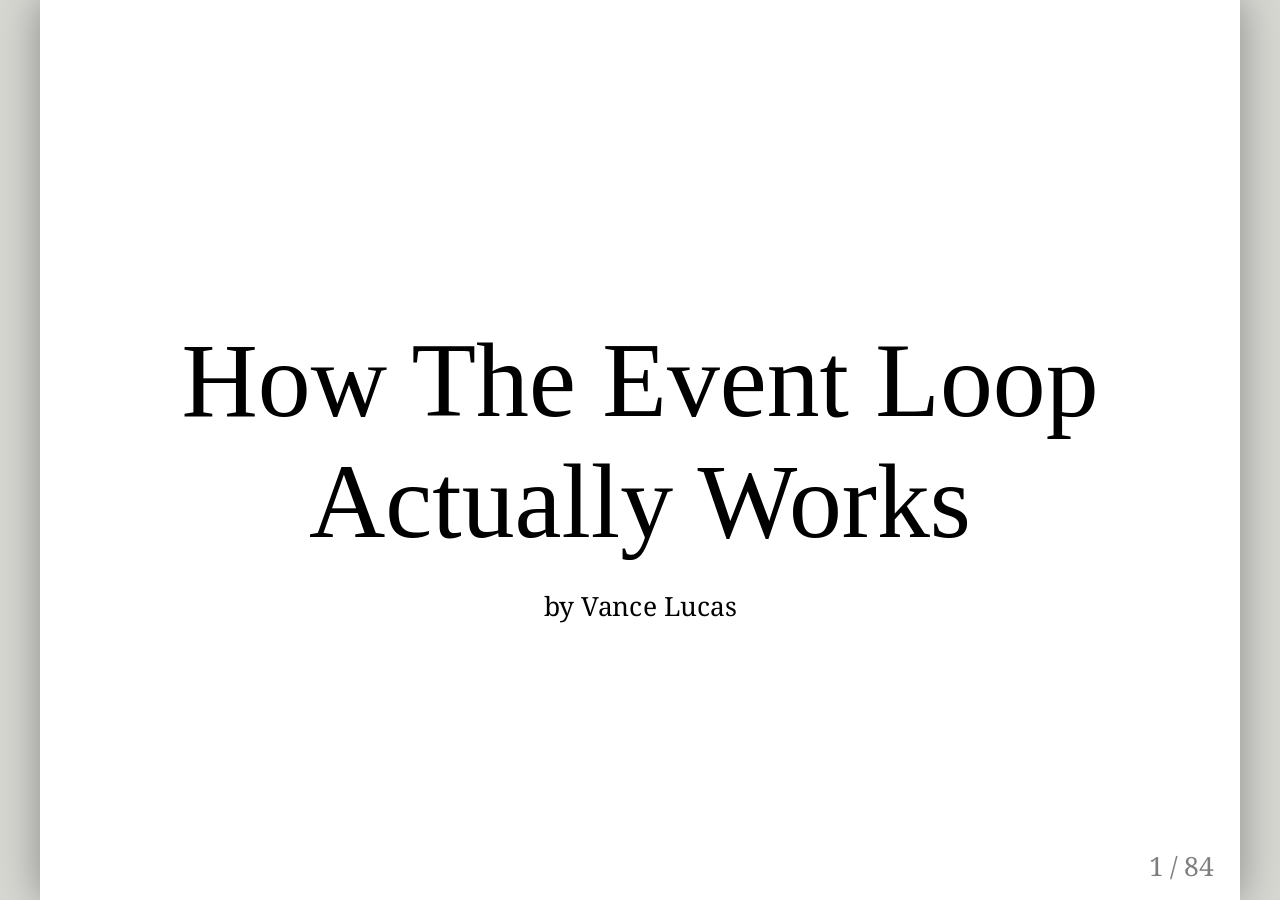
==== commit d58e5048: "Style update + new slide" ====
--- a/example-event-loop/index.html
+++ b/example-event-loop/index.html
@@ -1,4 +1,3 @@
-
 <!DOCTYPE html>
 <html>
   <head>
@@ -106,6 +105,9 @@
         font-size: .95em;
         line-height: 1.2em;
       }
+      .remark-slide-content {
+        height: 100%;
+      }
     </style>
     <link rel="stylesheet" type="text/css" href="js-runtime-overview.css" />
     <link rel="stylesheet" type="text/css" href="callstack.css" />
@@ -113,6 +115,15 @@
   </head>
   <body>
     <textarea id="source">
+class: middle, center
+#How The Event Loop Actually Works
+by Vance Lucas
+
+---
+## Source Material
+* Philip Roberts: What the heck is the event loop anyway? https://www.youtube.com/watch?v=8aGhZQkoFbQ
+* http://latentflip.com/loupe/
+---
 <!--
 Picture of Javascript runtime
 General overview
@@ -191,8 +202,8 @@
         </pre>
         <pre class="code">
 printUsername({
-    first: "Karl",
-    last: "Kirch"
+    first: "John",
+    last: "Doe"
 });
         </pre>
     </div>
@@ -227,8 +238,8 @@
         </pre>
         <pre class="code">
 printUsername({
-    first: "Karl",
-    last: "Kirch"
+    first: "John",
+    last: "Doe"
 });
         </pre>
     </div>
@@ -264,8 +275,8 @@
         </pre>
         <pre class="code">
 printUsername({
-    first: "Karl",
-    last: "Kirch"
+    first: "John",
+    last: "Doe"
 });
         </pre>
     </div>
@@ -302,8 +313,8 @@
         </pre>
         <pre class="code">
 printUsername({
-    first: "Karl",
-    last: "Kirch"
+    first: "John",
+    last: "Doe"
 });
         </pre>
     </div>
@@ -341,8 +352,8 @@
         </pre>
         <pre class="code">
 printUsername({
-    first: "Karl",
-    last: "Kirch"
+    first: "John",
+    last: "Doe"
 });
         </pre>
     </div>
@@ -379,8 +390,8 @@
         </pre>
         <pre class="code">
 printUsername({
-    first: "Karl",
-    last: "Kirch"
+    first: "John",
+    last: "Doe"
 });
         </pre>
     </div>
@@ -416,8 +427,8 @@
         </pre>
         <pre class="code">
 printUsername({
-    first: "Karl",
-    last: "Kirch"
+    first: "John",
+    last: "Doe"
 });
         </pre>
     </div>
@@ -454,8 +465,8 @@
         </pre>
         <pre class="code">
 printUsername({
-    first: "Karl",
-    last: "Kirch"
+    first: "John",
+    last: "Doe"
 });
         </pre>
     </div>
@@ -491,8 +502,8 @@
         </pre>
         <pre class="code">
 printUsername({
-    first: "Karl",
-    last: "Kirch"
+    first: "John",
+    last: "Doe"
 });
         </pre>
     </div>
@@ -527,8 +538,8 @@
         </pre>
         <pre class="code">
 printUsername({
-    first: "Karl",
-    last: "Kirch"
+    first: "John",
+    last: "Doe"
 });
         </pre>
     </div>
@@ -562,8 +573,8 @@
         </pre>
         <pre class="code">
 printUsername({
-    first: "Karl",
-    last: "Kirch"
+    first: "John",
+    last: "Doe"
 });
         </pre>
     </div>
@@ -2817,7 +2828,7 @@
 * Browser
     - Ajax
     - CSS animations
-    - Web Workers
+    - Web Workers / Service Workers
 * Node
     - Messaging
     - Nginx
